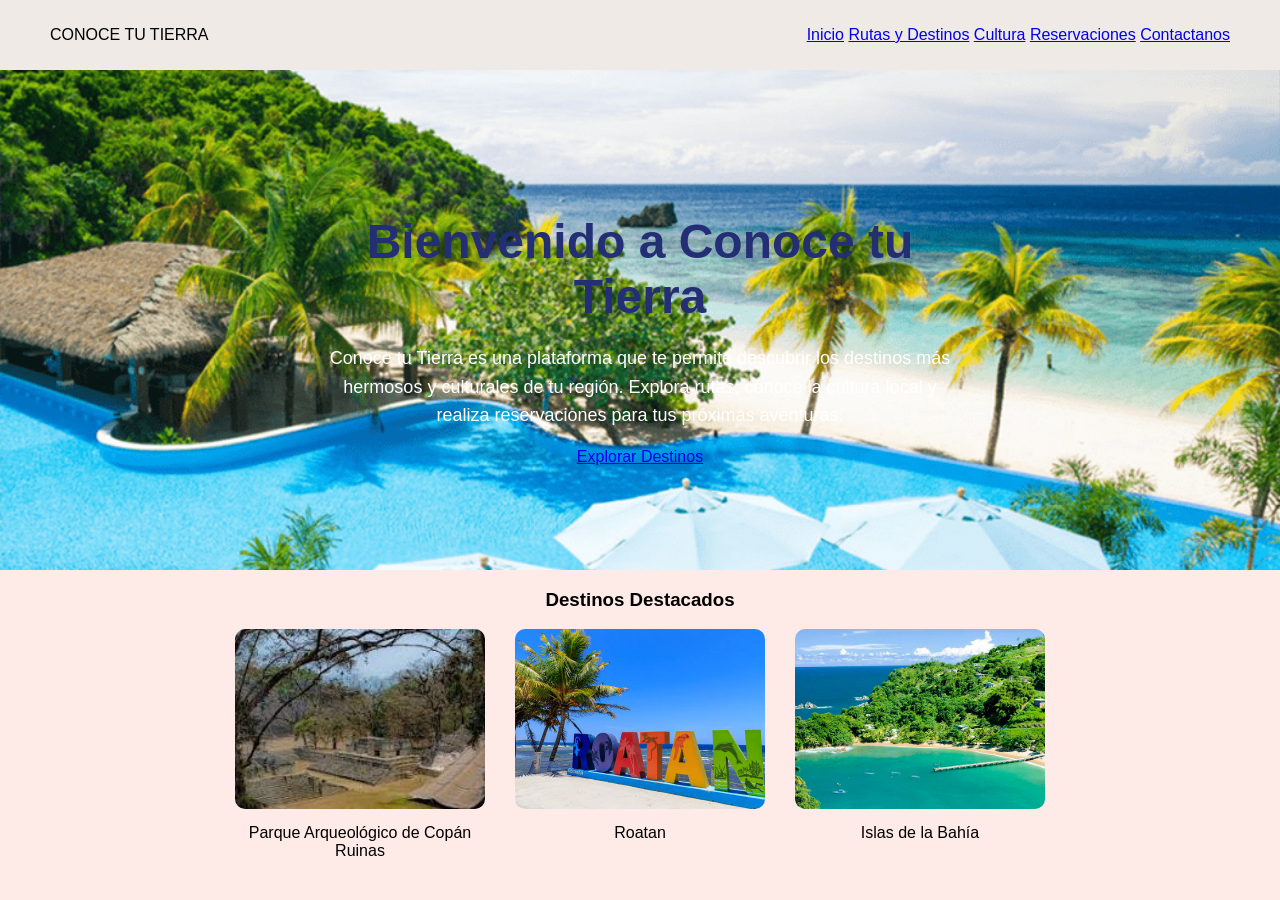
==== index.html @ 0132362f "Initial project structure" ====
<!DOCTYPE html>
<html lang="en">
<head>
    <meta charset="UTF-8">
    <meta name="viewport" content="width=device-width, initial-scale=1.0">
    <title>Conoce tu Tierra</title>
    <link rel="stylesheet" href="css/styles.css">
</head>
<body>
    <div class="navegacion">

        <div class="logo">
            CONOCE TU TIERRA
        </div>
        <nav class="menu-navegacion">
        <ul>
            <a href="index.html" class="activo">Inicio</a>
            <a></a>
            <a href="destinos.html">Rutas y Destinos</a>
            <a href="cultura.html">Cultura</a>
            <a href="reservaciones.html">Reservaciones</a>
            <a href="Contacto.html">Contactanos</a>
        </ul>
    </nav>
    </div>
    <main>
        <section class="contenedor-principal">
            <img src="img/Roatan2.png" alt="Imagen de bienvenida" class="imagen-bienvenida">
            <div class="contenido-principal">
                <h2 class="titulo-bienvenida">Bienvenido a Conoce tu Tierra</h2>

            <p class="descripcion-bienvenida">Conoce tu Tierra es una plataforma que te permite descubrir los destinos más hermosos y culturales de tu región. Explora rutas, conoce la cultura local y realiza reservaciones para tus próximas aventuras.</p>
            <a href="destinos.html" class="boton">Explorar Destinos</a>

            </div>
        </section>
        <section class="seccion-destacados">
            <h3>Destinos Destacados</h3>
            <div class="contenido-destinos">
                <div class="destinos-destacados">
                    <a href="destinos.html">
                        <img src="img/destacada1.jpg" alt="Parque Arqueológico de Copán Ruinas" class="imagen-destacado">
                        
                    </a>
                    <p>Parque Arqueológico de Copán Ruinas</p>
                </div>
                <div class="destinos-destacados">
                    <a href="destinos.html">
                        <img src="img/destacada2.jpg" alt="Roatan" class="imagen-destacado">
                        
                    </a>
                    <p>Roatan</p>
                </div>
                <div class="destinos-destacados">
                    <a href="destinos.html">
                        <img src="img/destacada3.jpg" alt="Islas de la Bahía" class="imagen-destacado">
                        
                    </a>
                    <p>Islas de la Bahía</p>

                </div>
            </div>
            
            
        </section>
            
    </main>
    
</body>
</html>
---- css/styles.css ----
:root {
    background-color: #FEEBE7;
}

body {
    margin: 0;
    padding: 0;
    font-family:'Lucida Sans', 'Lucida Sans Regular', 'Lucida Grande', 'Lucida Sans Unicode', Geneva, Verdana, sans-serif;
    background-color: #FEEBE7;
}
.navegacion {
    background-color: #EFEAE5;
      height: 70px;

    display: flex;
    align-items: center;
    justify-content: space-between;

    padding: 0 50px;
}
.menu-navegacion {
    background-color: #EFEAE5;
}
.contenedor-principal {
    width: 100%;
    position: relative;
}

.imagen-bienvenida {
    width: 100%;
    height: 500px;
    object-fit: cover;
    display: block;
    
}
.contenido-principal {
    position: absolute;
    top: 50%;
    left: 50%;
    transform: translate(-50%, -50%);
    text-align: center;
    color: #fff;
    z-index: 1;
}
.imagen-bienvenida::after {
    content: "";
    position: absolute;
    top: 0;
    left: 0;
    width: 100%;
    height: 100%;
    background-color: rgba(0, 0, 0, 35);
}
.titulo-bienvenida {
    font-size: 48px;
    font-weight: bold;
    margin-bottom: 20px;
    color: #232E75;
}
.descripcion-bienvenida {
    font-size: 18px;
    line-height: 1.6;
    color: #ffff;
}
.seccion-destacados {
    text-align: center;
}
.contenido-destinos {
    display: flex;
    flex-direction: row;
    justify-content: center;
    gap: 30px;
}
.destinos-destacados {
    width: 250px;
}
.imagen-destacado  {
    width: 250px;
    height: 180px;
    object-fit: cover;
    display: block;
    border-radius: 10px;
    
}
.destinos-destacados p {
    margin-top: 15px;
}
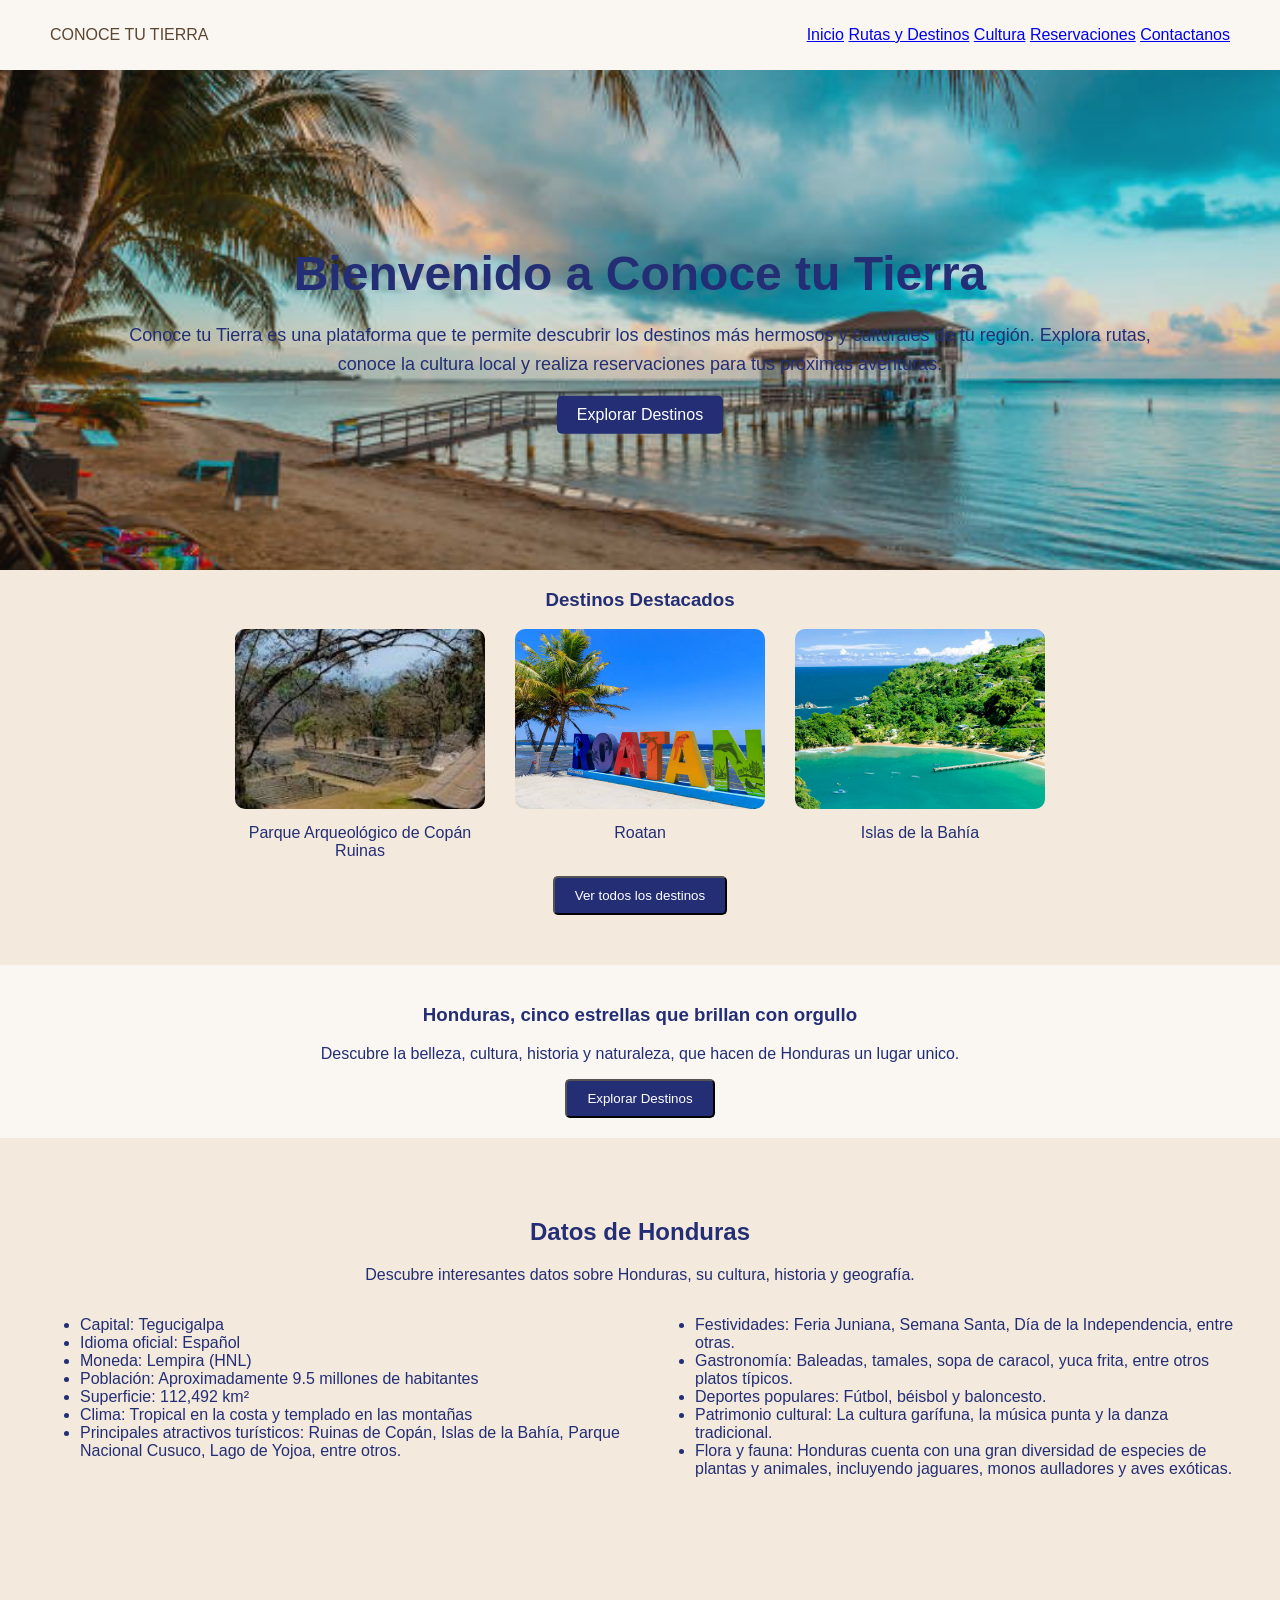
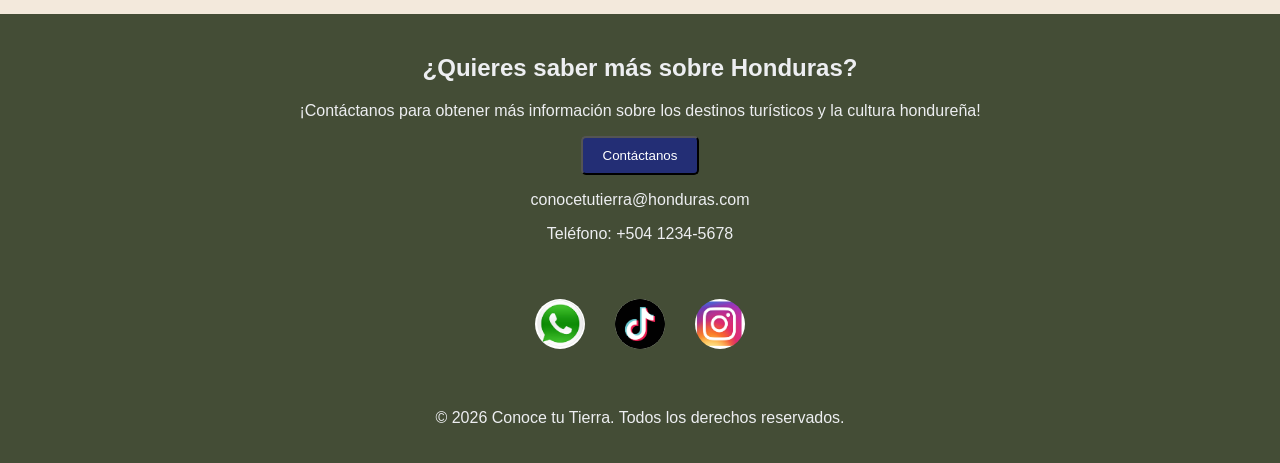
==== commit 9e83febd: "Cambios en index y agregar contenido inicial de destinos" ====
--- a/index.html
+++ b/index.html
@@ -1,5 +1,5 @@
 <!DOCTYPE html>
-<html lang="en">
+<html lang="es">
 <head>
     <meta charset="UTF-8">
     <meta name="viewport" content="width=device-width, initial-scale=1.0">
@@ -15,17 +15,16 @@
         <nav class="menu-navegacion">
         <ul>
             <a href="index.html" class="activo">Inicio</a>
-            <a></a>
             <a href="destinos.html">Rutas y Destinos</a>
             <a href="cultura.html">Cultura</a>
             <a href="reservaciones.html">Reservaciones</a>
-            <a href="Contacto.html">Contactanos</a>
+            <a href="contacto.html">Contactanos</a>
         </ul>
     </nav>
     </div>
     <main>
         <section class="contenedor-principal">
-            <img src="img/Roatan2.png" alt="Imagen de bienvenida" class="imagen-bienvenida">
+            <img src="img/portada1.jpg" alt="Imagen de bienvenida" class="imagen-bienvenida">
             <div class="contenido-principal">
                 <h2 class="titulo-bienvenida">Bienvenido a Conoce tu Tierra</h2>
 
@@ -59,12 +58,80 @@
                     <p>Islas de la Bahía</p>
 
                 </div>
+                
             </div>
+            
+            <button class="boton" onclick="window.location.href='destinos.html'">Ver todos los destinos</button>
             
             
         </section>
+        <section class="lema">
+            <h3>Honduras, cinco estrellas que brillan con orgullo</h3>
+            <p>Descubre la belleza, cultura, historia y naturaleza, que hacen de Honduras un lugar unico.</p> 
+             <button class="boton" onclick="window.location.href='destinos.html'">Explorar Destinos</button>       
+        </section>
+       
+
+        <section class="datos-honduras">
+            <h2>Datos de Honduras</h2>
+            <p>Descubre interesantes datos sobre Honduras, su cultura, historia y geografía.</p>
+            <div class="informacion-honduras">
+                <div class="datos">
+                    <ul>
+                        <li>Capital: Tegucigalpa</li>
+                        <li>Idioma oficial: Español</li>
+                        <li>Moneda: Lempira (HNL)</li>
+                        <li>Población: Aproximadamente 9.5 millones de habitantes</li>
+                        <li>Superficie: 112,492 km²</li>
+                        <li>Clima: Tropical en la costa y templado en las montañas</li>
+                        <li>Principales atractivos turísticos: Ruinas de Copán, Islas de la Bahía, Parque Nacional Cusuco, Lago de Yojoa, entre otros.</li>
+                    </ul>
+                </div>
+                <div class="datos">
+                    <ul>
+                        <li>Festividades: Feria Juniana, Semana Santa, Día de la Independencia, entre otras.</li>
+                        <li>Gastronomía: Baleadas, tamales, sopa de caracol, yuca frita, entre otros platos típicos.</li>
+                        <li>Deportes populares: Fútbol, béisbol y baloncesto.</li>
+                        <li>Patrimonio cultural: La cultura garífuna, la música punta y la danza tradicional.</li>
+                        <li>Flora y fauna: Honduras cuenta con una gran diversidad de especies de plantas y animales, incluyendo jaguares, monos aulladores y aves exóticas.</li>
+                    </ul>
+
+
+                </div>
+            </div>
+        </section>
+        <section class="contacto">
+            <h2>¿Quieres saber más sobre Honduras?</h2>
+            <p>¡Contáctanos para obtener más información sobre los destinos turísticos y la cultura hondureña!</p>
+            <button class="boton" onclick="window.location.href='contacto.html'">Contáctanos</button>
+            <p>conocetutierra@honduras.com</p>
+            <p>Teléfono: +504 1234-5678</p>
+        </section>
+        <section class="contenido-redes">
+            <div class="redes-sociales">
+                <div class="redes">
+                    <a href="https://www.whatsapp.com/" target="_blank"><img src="img/whatsapp.jpg" alt="" class="icono-redes"></a>
+                    
+                  
+                </div>
+                <div class="redes">
+                    <a href="https://tiktok.com/" target="_blank">
+                    <img src="img/tiktok.png" alt="" class="icono-redes"></a>
+                    
+                </div>
+                
+                <div class="redes">
+                    <a href="https://www.instagram.com/" target="_blank"><img src="img/instagram.jpg" alt="" class="icono-redes"></a>
+                </div>
+            </div>
+        </section>
+        
             
     </main>
+    <footer class="pie-pagina">
+        <p>&copy; 2026 Conoce tu Tierra. Todos los derechos reservados.</p>
+
+    </footer>
     
 </body>
 </html>
--- a/css/styles.css
+++ b/css/styles.css
@@ -1,15 +1,16 @@
 :root {
-    background-color: #FEEBE7;
+    background-color: #F3E9DC;
 }
 
 body {
     margin: 0;
     padding: 0;
     font-family:'Lucida Sans', 'Lucida Sans Regular', 'Lucida Grande', 'Lucida Sans Unicode', Geneva, Verdana, sans-serif;
-    background-color: #FEEBE7;
+    
+    color:#5C4632;
 }
 .navegacion {
-    background-color: #EFEAE5;
+    background-color: #FAF7F2;
       height: 70px;
 
     display: flex;
@@ -19,11 +20,21 @@
     padding: 0 50px;
 }
 .menu-navegacion {
-    background-color: #EFEAE5;
+    background-color: #FAF7F2;
 }
 .contenedor-principal {
     width: 100%;
     position: relative;
+    overflow: hidden;
+}
+.contenedor-principal::after {
+    content: "";
+    position: absolute;
+    top: 0;
+    left: 0;
+    width: 100%;
+    height: 100%;
+    background-color: rgba(68, 77, 54, 0.15);
 }
 
 .imagen-bienvenida {
@@ -38,19 +49,12 @@
     top: 50%;
     left: 50%;
     transform: translate(-50%, -50%);
+    width: 80%;
     text-align: center;
     color: #fff;
-    z-index: 1;
+    z-index: 2;
 }
-.imagen-bienvenida::after {
-    content: "";
-    position: absolute;
-    top: 0;
-    left: 0;
-    width: 100%;
-    height: 100%;
-    background-color: rgba(0, 0, 0, 35);
-}
+
 .titulo-bienvenida {
     font-size: 48px;
     font-weight: bold;
@@ -60,10 +64,12 @@
 .descripcion-bienvenida {
     font-size: 18px;
     line-height: 1.6;
-    color: #ffff;
+    color: #232E75;
 }
 .seccion-destacados {
     text-align: center;
+    color: #232E75;
+    background-color: #F3E9DC;
 }
 .contenido-destinos {
     display: flex;
@@ -80,8 +86,108 @@
     object-fit: cover;
     display: block;
     border-radius: 10px;
+
+    transition: transform 0.3s ease, box-shadow 0.3s ease;
     
+}
+.imagen-destacado:hover {
+    transform: scale(1.05);
+    box-shadow: 0 8px 20px rgba(0, 0, 0, 0.3);
 }
 .destinos-destacados p {
     margin-top: 15px;
-}+}
+.lema {
+    text-align: center;
+    margin-top: 50px;
+    padding: 20px;
+    background-color: #FAF7F2;
+    color:#232E75;
+}
+.boton {
+    display: inline-block;
+    padding: 10px 20px;
+    background-color: #232E75;
+    color: #fff;
+    text-decoration: none;
+    border-radius: 5px;
+    transition: background-color 0.3s ease;
+}
+.datos-honduras {
+    text-align: center;
+    margin:0;
+    padding: 60px 40px;
+    background-color: #F3E9DC;
+    color:#232E75;
+}
+.informacion-honduras {
+    display: flex;
+    justify-content: center;
+    gap: 30px;
+    background-color: #F3E9DC;
+
+}
+
+.datos  {
+    width: 50%;
+    text-align:center;
+    transition: transform 0.3s ease, box-shadow 0.3s ease;
+    background-color: #F3E9DC;
+}
+.datos:hover {
+    transform: scale(1.05);
+    box-shadow: 0 8px 20px rgba(0, 0, 0, 0.3);
+}
+.datos ul {
+    
+    text-align: left;
+}
+.contacto {
+    text-align: center;
+    margin-top: 60px;
+    padding: 20px;
+    background-color: #444D36;
+    color:#edeef1;
+}
+.contenido-redes {
+    text-align: center;
+    color: #edeef1;
+    justify-content: center;
+    padding: 20px;
+    background-color: #444D36;
+}
+.redes-sociales {
+     display: flex;
+    justify-content: center;
+    align-items: center;
+    gap: 30px;
+    background-color: #444D36;
+}
+.redes {
+   width: auto;
+   height: auto;
+   
+
+   
+}
+.icono-redes {
+    width: 50px;
+    height: 50px;
+    object-fit:cover;
+    border-radius: 50%;
+    transition: transform 0.3s ease, box-shadow 0.3s ease;
+    
+    
+
+    
+}
+.icono-redes:hover {
+    transform: translateY(-5px);
+    box-shadow: 0 8px 20px rgba(0, 0, 0, 0.15);
+}
+.pie-pagina {
+    text-align: center;
+    padding: 20px;
+    background-color: #444D36;
+    color:#edeef1;
+}
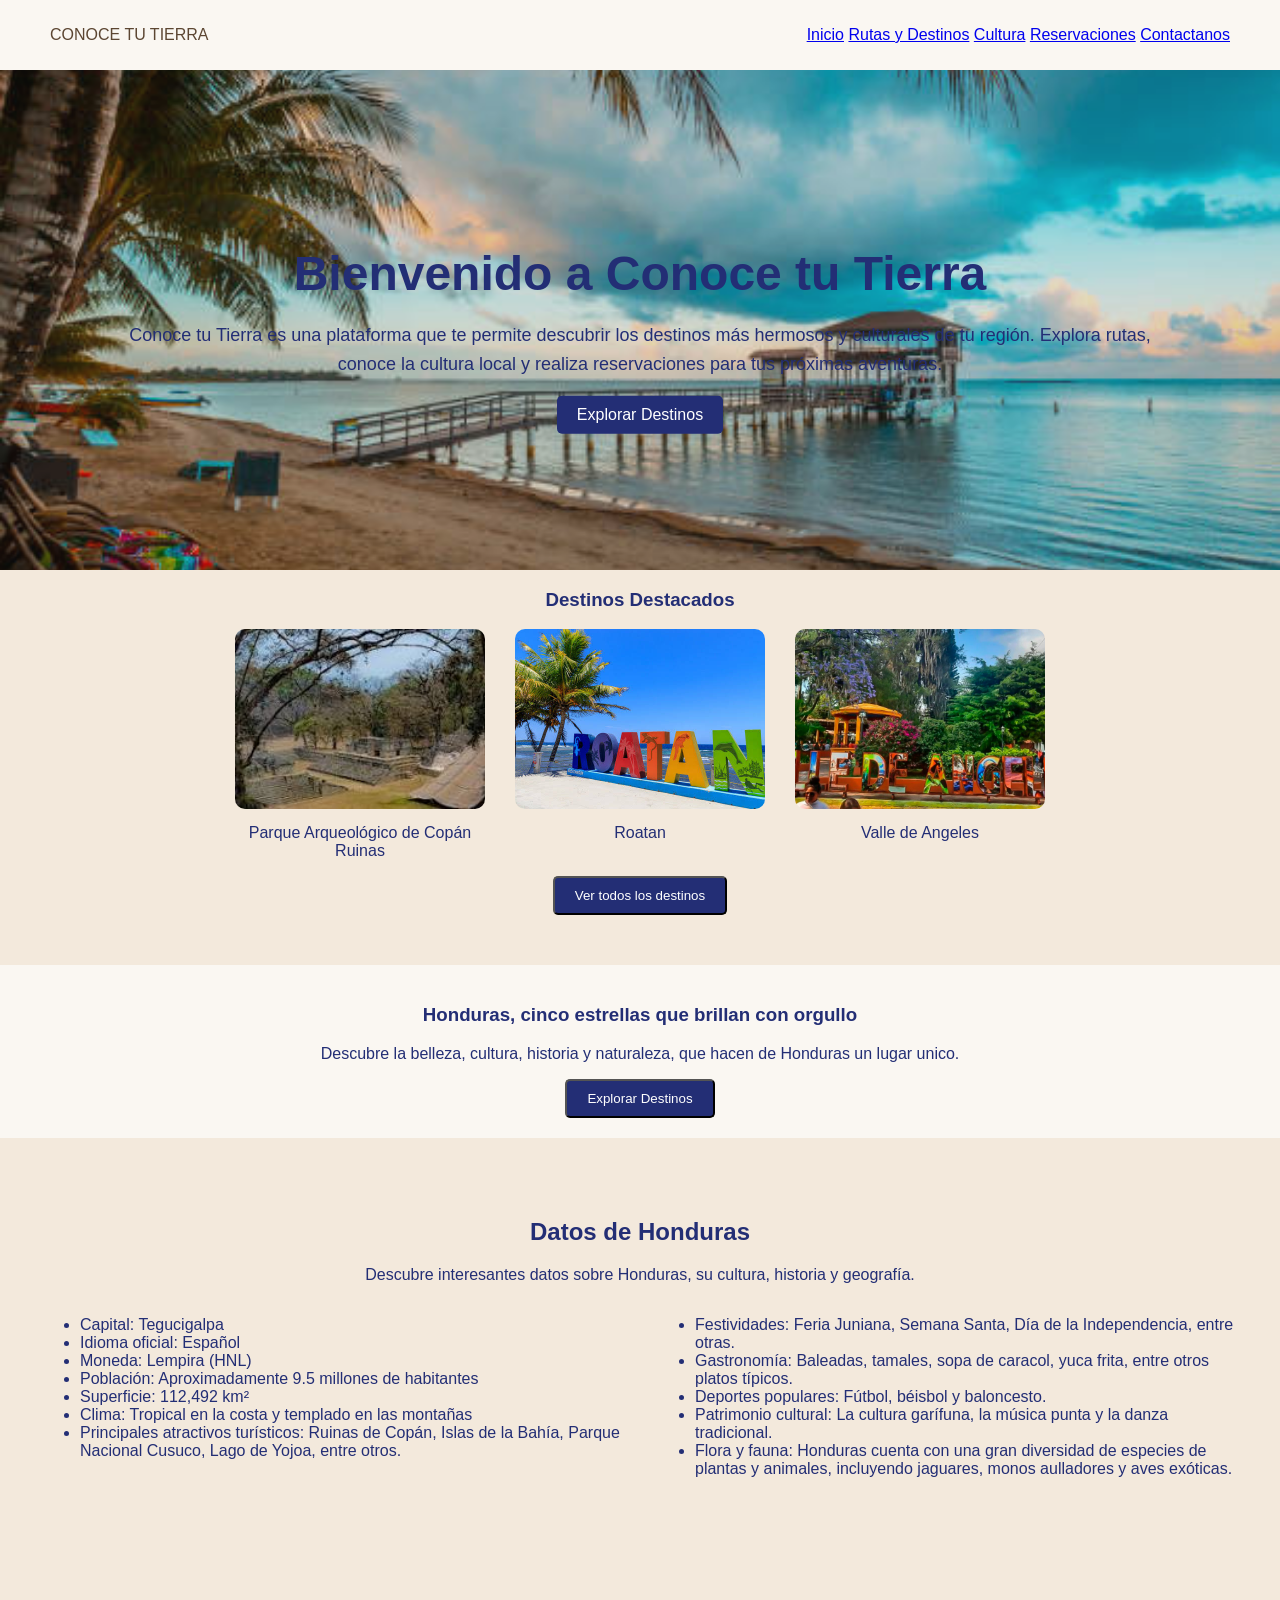
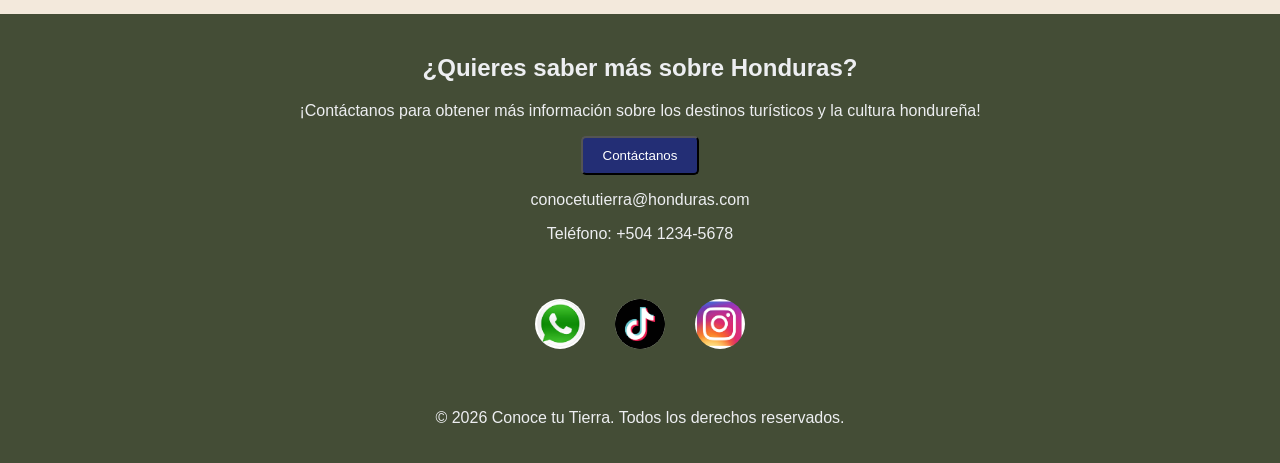
==== commit 3b9f94c2: "Cambios en index, pagina destinos terminada y la de contacto" ====
--- a/index.html
+++ b/index.html
@@ -52,10 +52,10 @@
                 </div>
                 <div class="destinos-destacados">
                     <a href="destinos.html">
-                        <img src="img/destacada3.jpg" alt="Islas de la Bahía" class="imagen-destacado">
+                        <img src="img/valle-angeles.jpg" alt="Valle de Angeles" class="imagen-destacado">
                         
                     </a>
-                    <p>Islas de la Bahía</p>
+                    <p>Valle de Angeles</p>
 
                 </div>
                 
--- a/css/styles.css
+++ b/css/styles.css
@@ -9,6 +9,7 @@
     
     color:#5C4632;
 }
+/*Navegacion*/
 .navegacion {
     background-color: #FAF7F2;
       height: 70px;
@@ -66,6 +67,7 @@
     line-height: 1.6;
     color: #232E75;
 }
+/* Destacados */
 .seccion-destacados {
     text-align: center;
     color: #232E75;
@@ -142,6 +144,7 @@
     
     text-align: left;
 }
+/* Contacto y redes sociales */
 .contacto {
     text-align: center;
     margin-top: 60px;
@@ -191,3 +194,178 @@
     background-color: #444D36;
     color:#edeef1;
 }
+/*pagina de destinos*/ /*Bienveinida a destinos*/
+.seccion-destinos {
+    padding: 50px;
+    color: #232E75;
+    background-color: #F3E9DC;
+    text-align: center;
+}
+.intro-destinos {
+    font-size: 18px;
+    line-height: 1.6;
+    margin-bottom: 40px;
+    color:#5C4632;
+}
+/*categorias de destinos*/
+.contenedor-destinos {
+    display: flex;
+    flex-wrap: wrap;
+    justify-content: center;
+    gap: 30px;
+}
+.tarjeta-destinos {
+    width: 300px;
+    background-color: #FAF7F2;
+    border-radius: 10px;
+    overflow: hidden;
+    box-shadow: 0 4px 10px rgba(0, 0, 0, 0.15);
+    transition: transform 0.3s ease, box-shadow 0.3s ease;
+}
+.tarjeta-destinos:hover {
+    transform: translateY(-5px);
+    box-shadow: 0 8px 20px rgba(0, 0, 0, 0.3);
+}
+.tarjeta-destinos img {
+    width: 100%;
+    height: 180px;
+    object-fit: cover;
+    display: block;
+}
+.informacion-destino {
+    padding: 15px;
+    text-align:left;
+}
+.informacion-destino h3 {
+    text-align: center;
+    color:#232E75;
+}
+.informacion-destino p {
+    color:#5C4632;
+    font-size: 14px;
+    line-height: 1.5;
+}
+/*tabla de informacion de viajes*/
+.informacion-viajes {
+    padding: 50px;
+    color: #232E75;
+    background-color:  #FAF7F2;
+    text-align: center;
+}
+.informacion-viajes p {
+    font-size: 16px;
+    line-height: 1.6;
+    margin-bottom: 30px;
+    color:#5C4632;
+}
+.informacion-viajes table {
+    width: 90%;
+    margin:  0 auto;
+    border-collapse: collapse;
+    background-color: #F3E9DC;
+}
+.informacion-viajes th {
+    padding: 15px;
+    background-color: #444D36;
+    color:#FAF7F2;
+}
+.infrmacion-viajes td {
+    padding: 15px;
+    border-bottom: 1px solid #D8C3A5;
+    color:#5C4632;
+}
+.informacion-viajes tr:hover {
+    background-color: #EDEEF1;
+}
+/*Reservaciones*/
+.reserva-destino {
+    padding: 60px 30px;
+    color:#FAF7F2;
+    background-color:#444D36;
+    text-align: center;
+}
+.reserva-destino h2 {
+    color:#FAF7F2;
+}
+.reserva-destino p {
+    
+    margin-bottom: 25px;
+    color:#FAF7F2;
+}
+/*Pagina de contacto*/
+/*seccion-Contanto*/
+.seccion-contacto {
+   padding: 60px 50px;
+    background-color: #F3E9DC;
+    text-align: center;
+    color:#232E75
+}
+.seccion-contacto p {
+    color: #5C4632;
+    font-size: 16px;
+    margin-bottom: 40px;
+
+ }
+ .contenido-contacto{
+    display: flex;
+    justify-content: center;
+    align-items: stretch;
+    gap:40px;
+  }  
+   
+.informacion-contacto,
+.formulario-contacto {
+    width: 40%;
+    padding: 30px;
+    background-color: #FAF7F2;
+    border-radius: 10px;
+    box-shadow: 0 4px 10px rgba(0, 0, 0, 0.15);
+}
+
+.informacion-contacto h3,
+.formulario-contacto h3 {
+    color: #444D36;
+    margin-bottom: 20px;
+}
+
+.informacion-contacto p {
+    color: #5C4632;
+    line-height: 1.6;
+}
+
+
+/* FORMULARIO */
+
+.formulario-contacto form {
+    display: flex;
+    flex-direction: column;
+    text-align: left;
+}
+
+.formulario-contacto label {
+    margin-top: 12px;
+    margin-bottom: 5px;
+    color: #5C4632;
+    font-weight: bold;
+}
+
+.formulario-contacto input,
+.formulario-contacto textarea {
+    padding: 10px;
+    border: 1px solid #D8C3A5;
+    border-radius: 5px;
+    font-family: inherit;
+    background-color: #F3E9DC;
+}
+
+.formulario-contacto input:focus,
+.formulario-contacto textarea:focus {
+    outline: none;
+    border: 2px solid #444D36;
+}
+
+.formulario-contacto .boton {
+    margin-top: 20px;
+    border: none;
+    cursor: pointer;
+}
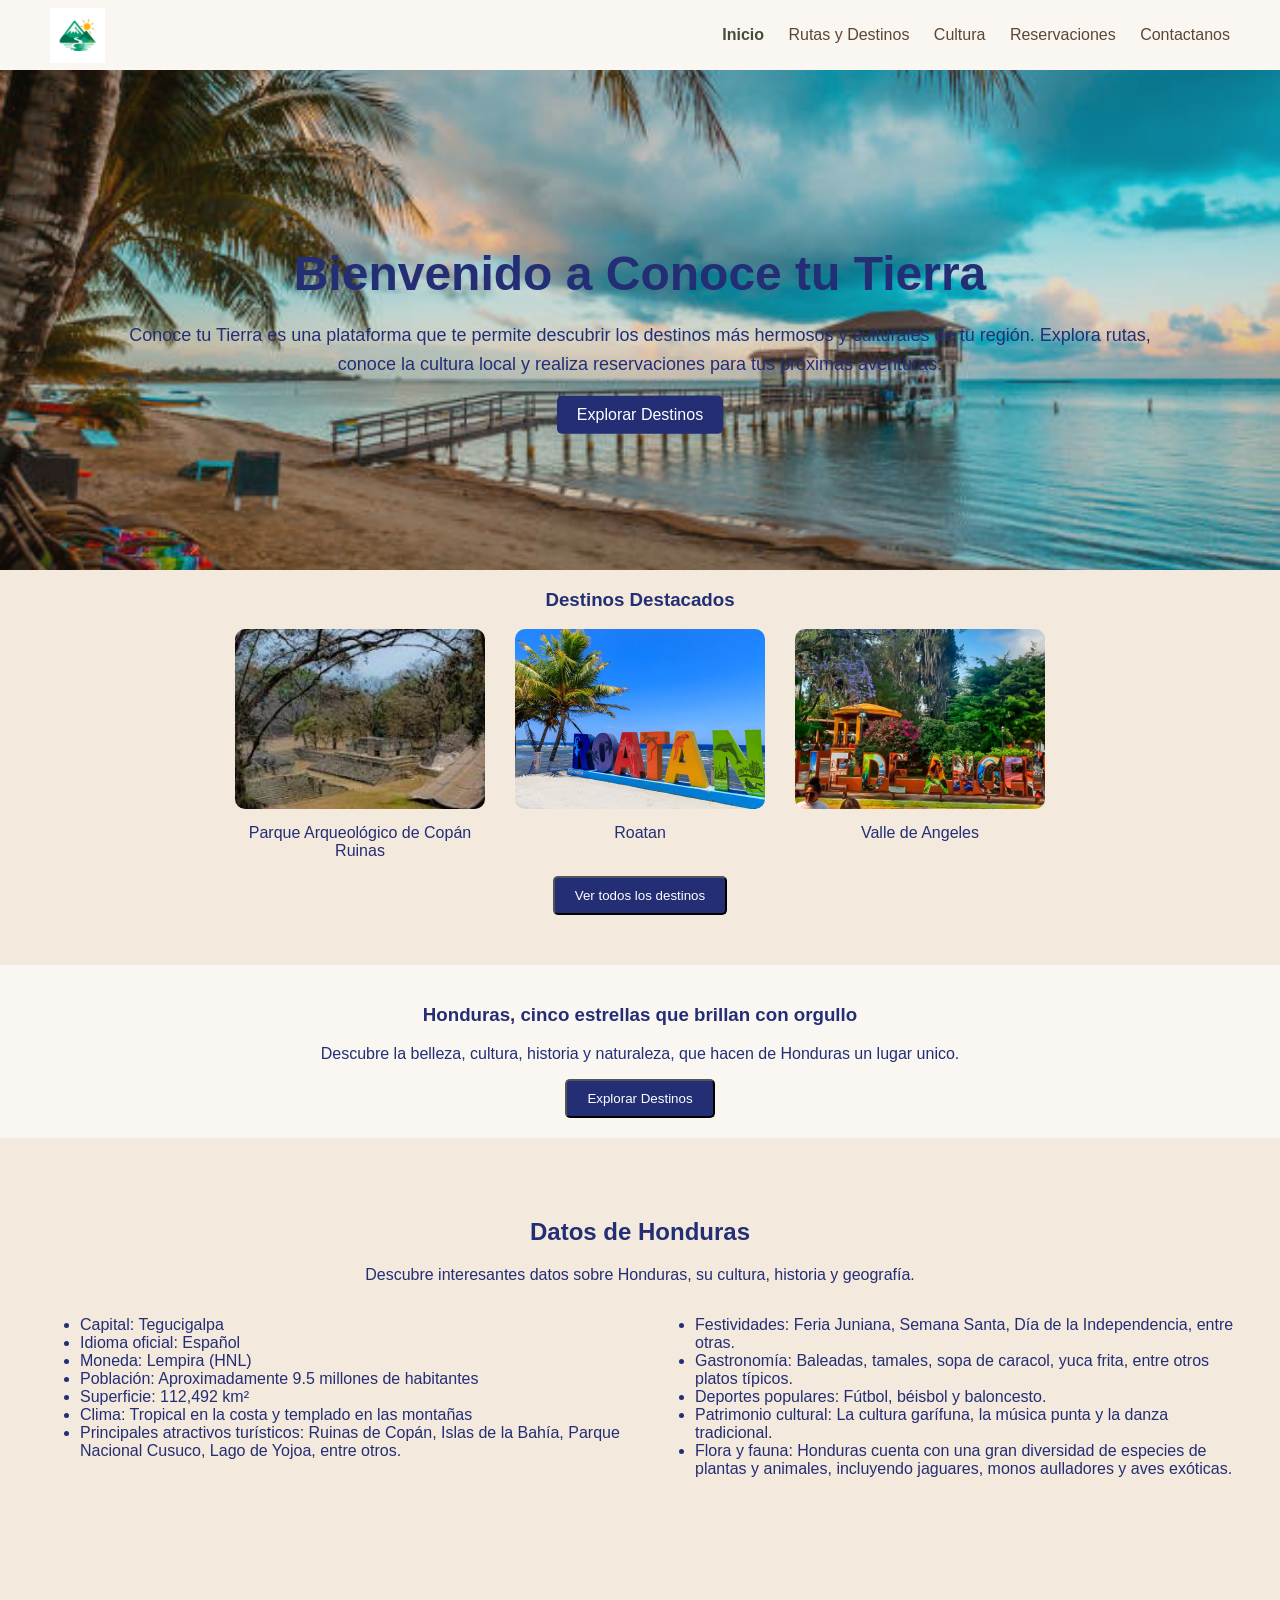
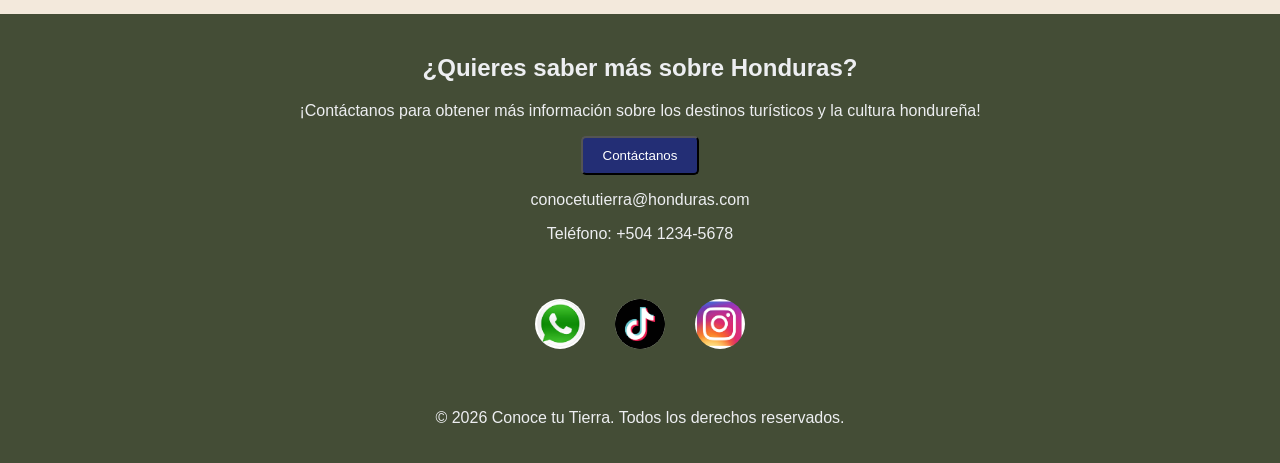
==== commit de20a19a: "pagina cultura terminada, css de cultura terminada y ajustes a la barra de navegacion y agregue el l" ====
--- a/index.html
+++ b/index.html
@@ -10,7 +10,9 @@
     <div class="navegacion">
 
         <div class="logo">
-            CONOCE TU TIERRA
+            <a href="index.html">
+                <img src="img/logo.jpg" alt="logo">
+            </a>
         </div>
         <nav class="menu-navegacion">
         <ul>
--- a/css/styles.css
+++ b/css/styles.css
@@ -9,10 +9,29 @@
     
     color:#5C4632;
 }
+/*LOGO*/
+.logo{
+    display: flex;
+    align-items: center;
+    flex-shrink: 0;
+}
+.logo a{
+    display: flex;
+    align-items: center;
+    text-decoration: none;
+}
+
+.logo img{
+    height: 55px;
+    width: auto;
+    max-width: 180px;
+    object-fit: contain;
+    display: block;
+}
 /*Navegacion*/
 .navegacion {
     background-color: #FAF7F2;
-      height: 70px;
+    height: 70px;
 
     display: flex;
     align-items: center;
@@ -22,6 +41,20 @@
 }
 .menu-navegacion {
     background-color: #FAF7F2;
+}
+.menu-navegacion a{
+    color: #5C4632;
+    text-decoration: none;
+    margin-left: 20px;
+    font-weight: 500;
+    transition: color 0.3 ease;
+}
+.menu-navegacion a:hover{
+    color:#444D36;
+}
+.menu-navegacion a.activo{
+    color:#444D36;
+    font-weight: bold;
 }
 .contenedor-principal {
     width: 100%;
@@ -369,3 +402,478 @@
     border: none;
     cursor: pointer;
 }
+
+/*Pagina Reservaciones*/
+.seccion-reservaciones{
+    padding: 60px 50px;
+    background-color: #F3E9DC;
+    text-align: center;
+    color: #232E75;
+}
+.seccion-reservaciones p{
+    max-width: 800px;
+    margin: 0 auto 40px;
+    color: #5C4632;
+    font-size: 16px;
+    line-height: 1.6;
+}
+
+/*Formulario*/
+.contenedor-reservacion{
+    width: 100%;
+    display: flex;
+    justify-content: center;
+}
+.formulario-reservacion{
+    width: 70%;
+    max-width: 850px;
+    padding: 40px;
+    background-color: #FAF7F2;
+    border-radius: 12px;
+    box-shadow: 0 5px 15px rgba(0, 0, 0, 0.15);
+    box-sizing: border-box;
+}
+.formulario-reservacion h3{
+    color:#444D36;
+    margin-bottom: 30px;
+    font-size: 25px;
+    text-align: center;
+}
+.formulario-reservacion form{
+    display: flex;
+    flex-direction: column;
+    text-align: left;
+}
+.formulario-reservacion label{
+    margin-top: 15px;
+    margin-bottom: 6px;
+    color: #5C4632;
+    font-weight: bold;
+}
+.formulario-reservacion input, .formulario-reservacion select, .formulario-reservacion textarea{
+    width: 100%;
+    box-sizing: border-box;
+    padding: 12px;
+    border: 1px solid #D8C3A5;
+    border-radius: 6px;
+    font-family: inherit;
+    font-size: 15px;
+    background-color: #F3E9DC;
+    color: #5C4632;
+}
+.formulario-reservacion input:focus,
+.formulario-reservacion select:focus,
+.formulario-reservacion textarea:focus {
+    outline: none;
+    border: 2px solid #444D36;
+    background-color: #FAF7F2;
+}
+
+.formulario-reservacion textarea {
+    resize: vertical;
+    min-height: 100px;
+}
+.opciones-reservacion {
+    padding: 15px;
+    margin-top: 5px;
+    background-color: #F3E9DC;
+    border-radius: 6px;
+}
+
+.opciones-reservacion label {
+    display: block;
+    margin: 8px 0;
+    font-weight: normal;
+}
+
+.opciones-reservacion input {
+    width: auto;
+    margin-right: 8px;
+}
+
+
+/* COMPROMISOS */
+
+.compromisos {
+    margin-top: 30px;
+    padding: 20px;
+    background-color: #D8C3A5;
+    border-radius: 8px;
+}
+
+.compromisos p {
+    color: #444D36;
+    margin-top: 0;
+}
+
+.compromisos label {
+    display: block;
+    margin: 12px 0;
+    font-weight: normal;
+    line-height: 1.5;
+}
+
+.compromisos input {
+    width: auto;
+    margin-right: 8px;
+}
+
+.formulario-reservacion .boton {
+    margin-top: 25px;
+    border: none;
+    cursor: pointer;
+    align-self: center;
+}
+
+
+/* DESTINOS */
+
+.destinos-reservacion {
+    padding: 60px 50px;
+    background-color: #FAF7F2;
+    text-align: center;
+    color: #232E75;
+}
+
+.destino-reservacion > p {
+    color: #5C4632;
+    margin-bottom: 35px;
+}
+
+.destinos-disponibles {
+    display: flex;
+    justify-content: center;
+    flex-wrap: wrap;
+    gap: 30px;
+}
+
+.destino-reservacion {
+    width: 220px;
+    background-color: #F3E9DC;
+    border-radius: 10px;
+    overflow: hidden;
+    box-shadow: 0 4px 10px rgba(0, 0, 0, 0.15);
+    transition: transform 0.3s ease, box-shadow 0.3s ease;
+}
+
+.destino-reservacion:hover {
+    transform: translateY(-7px);
+    box-shadow: 0 10px 20px rgba(0, 0, 0, 0.20);
+}
+
+.destino-reservacion img {
+    width: 100%;
+    height: 150px;
+    object-fit: cover;
+    display: block;
+}
+
+.destino-reservacion h3 {
+    color: #232E75;
+    margin: 15px 10px 5px;
+}
+
+.destino-reservacion p {
+    color: #5C4632;
+    font-size: 14px;
+    padding: 0 10px 15px;
+}
+
+
+/* CONTACTO */
+
+.contacto-reservacion {
+    padding: 60px 30px;
+    text-align: center;
+    background-color: #444D36;
+    color: #FAF7F2;
+}
+
+.contacto-reservacion h2 {
+    color: #FAF7F2;
+}
+
+.contacto-reservacion p {
+    color: #FAF7F2;
+    margin-bottom: 25px;
+}
+/*PAGINA CULTURA*/
+.introduccion-cultura{
+    padding: 60px 50px;
+    background-color: #F3E9DC;
+    text-align: center;
+}
+.introduccion-cultura h2{
+    color:#232E75;
+    font-size: 32px;
+    margin-bottom: 20px;
+}
+.introduccion-cultura p{
+    max-width: 850px;
+    margin: 10px auto;
+    color:#5C4632;
+    font-size: 16px;
+    line-height: 1.7;
+}
+.historia-cultura{
+    padding: 60px 50px;
+    color: #FAF7F2;
+    text-align: center;
+}
+.historia-cultura h2{
+    color:#232E75;
+    font-size: 32px;
+    margin-bottom: 20px;
+}
+.historia-cultura p{
+     max-width: 850px;
+    margin: 10px auto;
+    color:#5C4632;
+    font-size: 16px;
+    line-height: 1.7;
+}
+.linea-tiempo{
+    display: flex;
+    justify-content: center;
+    align-items: stretch;
+    gap: 25px;
+    flex-wrap: wrap;
+}
+.evento-historia{
+    width: 220px;
+    padding: 25px;
+    background-color: #F3E9DC;
+    border-radius: 10px;
+    box-shadow: 0 4px 10px rgba(0, 0, 0, 0.15);
+    transition: transform 0.3s ease, box-shadow 0.3s ease;
+}
+.evento-historia:hover{
+    transform: translateY(-7px);
+    box-shadow: 0 10px 20px rgba(0, 0, 0, 0.20);
+}
+.evento-historia h3{
+    color: #444D36;
+    margin-bottom: 15px;
+}
+.evento-historia p{
+    color:#5C4632;
+    font-size: 14px;
+    line-height: 1.6;
+}
+.francisco-morazan{
+    padding: 60px 50px;
+    background-color: #D8C3A5;
+}
+.contenido-morazan{
+    max-width: 1000px;
+    margin: 0 auto;
+    display: flex;
+    align-items: center;
+    justify-content: center;
+    gap: 50px;
+}
+.imagen-morazan{
+    width: 40%;
+}
+.imagen-morazan img{
+    width: 100%;
+    height: 350px;
+    object-fit: cover;
+    border-radius: 10px;
+    box-shadow: 0 5px 15px rgba(0, 0, 0, 0.20);
+}
+.texto-morazan{
+    width: 50%;
+}
+.texto-morazan h2 {
+    color: #232E75;
+    font-size: 32px;
+    margin-bottom: 20px;
+}
+
+.texto-morazan p {
+    color: #5C4632;
+    line-height: 1.7;
+    margin-bottom: 15px;
+}
+
+.proceres-cultura{
+    padding: 60px 50px;
+    color: #F3E9DC;
+    text-align: center;
+}
+.proceres-cultura h2{
+    color:#232E75;
+    font-size: 32px;
+    margin-bottom: 20px;
+}
+.proceres-cultura p{
+    max-width: 800px;
+    margin: 0 auto 40px;
+    color: #5C4632;
+    line-height: 1.6;
+}
+.contenedor-proceres{
+    display: flex;
+    justify-content: center;
+    align-items: stretch;
+    gap: 30px;
+    flex-wrap: wrap;
+}
+.tarjeta-procer{
+    width: 250px;
+    background-color: #FAF7F2;
+    border-radius: 10px;
+    overflow: hidden;
+    box-shadow: 0 4px 10px rgba(0, 0, 0, 0.15);
+    transition: transform 0.3s ease, box-shadow 0.3s ease;
+}
+.tarjeta-procer:hover{
+     transform: translateY(-7px);
+    box-shadow: 0 10px 20px rgba(0, 0, 0, 0.20);
+}
+.tarjeta-procer img{
+    width: 100%;
+    height: 200px;
+    object-fit: cover;
+    display: block;
+
+
+}
+.tarjeta-procer h3{
+    color: #232E75;
+    margin: 18px 10px 10px;
+}.tarjeta-procer p{
+    color: #5C4632;
+    font-size: 14px;
+    line-height: 1.5;
+    padding: 0 15px 20px;
+}
+.etnias-cultura {
+    padding: 60px 50px;
+    background-color: #FAF7F2;
+    text-align: center;
+}
+
+.etnias-cultura h2 {
+    color: #232E75;
+    font-size: 32px;
+    margin-bottom: 20px;
+}
+
+.etnias-cultura  p {
+    max-width: 850px;
+    margin: 0 auto 40px;
+    color: #5C4632;
+    line-height: 1.6;
+}
+
+.contenedor-etnias {
+    display: flex;
+    justify-content: center;
+    align-items: stretch;
+    flex-wrap: wrap;
+    gap: 25px;
+}
+
+.tarjeta-etnia {
+    width: 220px;
+    background-color: #F3E9DC;
+    border-radius: 10px;
+    overflow: hidden;
+    box-shadow: 0 4px 10px rgba(0,0,0,0.15);
+    transition: transform 0.3s ease, box-shadow 0.3s ease;
+}
+
+.tarjeta-etnia:hover {
+    transform: translateY(-7px);
+    box-shadow: 0 10px 20px rgba(0,0,0,0.20);
+}
+
+.tarjeta-etnia img {
+    width: 100%;
+    height: 170px;
+    object-fit: cover;
+    display: block;
+}
+
+.tarjeta-etnia h3 {
+    color: #444D36;
+    margin: 15px 10px 10px;
+}
+
+.tarjeta-etnia p {
+    color: #5C4632;
+    font-size: 14px;
+    line-height: 1.5;
+    padding: 0 15px 20px;
+}
+.gastronomia-cultura{
+    padding: 60px 50px;
+    background-color: #F3E9DC;
+    text-align: center;
+}
+.gastronomia-cultura h2{
+    color: #232E75;
+    font-size: 32px;
+    margin-bottom: 20px;
+}
+.gastronomia-cultura p{
+     max-width: 850px;
+    margin: 0 auto 40px;
+    color: #5C4632;
+    line-height: 1.6;
+}
+.contenedor-gastronomia{
+    display: flex;
+    justify-content: center;
+    align-items: stretch;
+    flex-wrap: wrap;
+    gap: 30px;
+}
+.tarjeta-gastronomia{
+    width: 250px;
+    background-color: #FAF7F2;
+    border-radius: 10px;
+    overflow: hidden;
+    box-shadow: 0 4px 10px rgba(0,0,0,0.15);
+    transition: transform 0.3s ease, box-shadow 0.3s ease;
+}
+.tarjeta-gastronomia:hover{
+    transform: translateY(-7px);
+    box-shadow: 0 10px 20px rgba(0,0,0,0.20);
+}
+.tarjeta-gastronomia img{
+    width: 100%;
+    height: 180px;
+    object-fit: cover;
+    display: block;
+    
+}
+.tarjeta-gastronomia h3{
+    color: #232E75;
+    margin: 18px 10px 10px;
+}
+.tarjeta-gastronomia p{
+    color: #5C4632;
+    font-size: 14px;
+    line-height: 1.5;
+    padding: 0 15px 20px;
+}
+.cierre-cultura{
+    padding: 60px 30px;
+    text-align: center;
+    background-color: #444D36;
+    color: #FAF7F2;
+}
+.cierre-cultura h2{
+    color:#FAF7F2;
+    font-size: 32px;
+    margin-bottom: 20px;
+}
+.cierre-cultura p{
+    max-width: 750px;
+    margin: 0 auto 30px;
+    color: #FAF7F2;
+    line-height: 1.7;
+}
